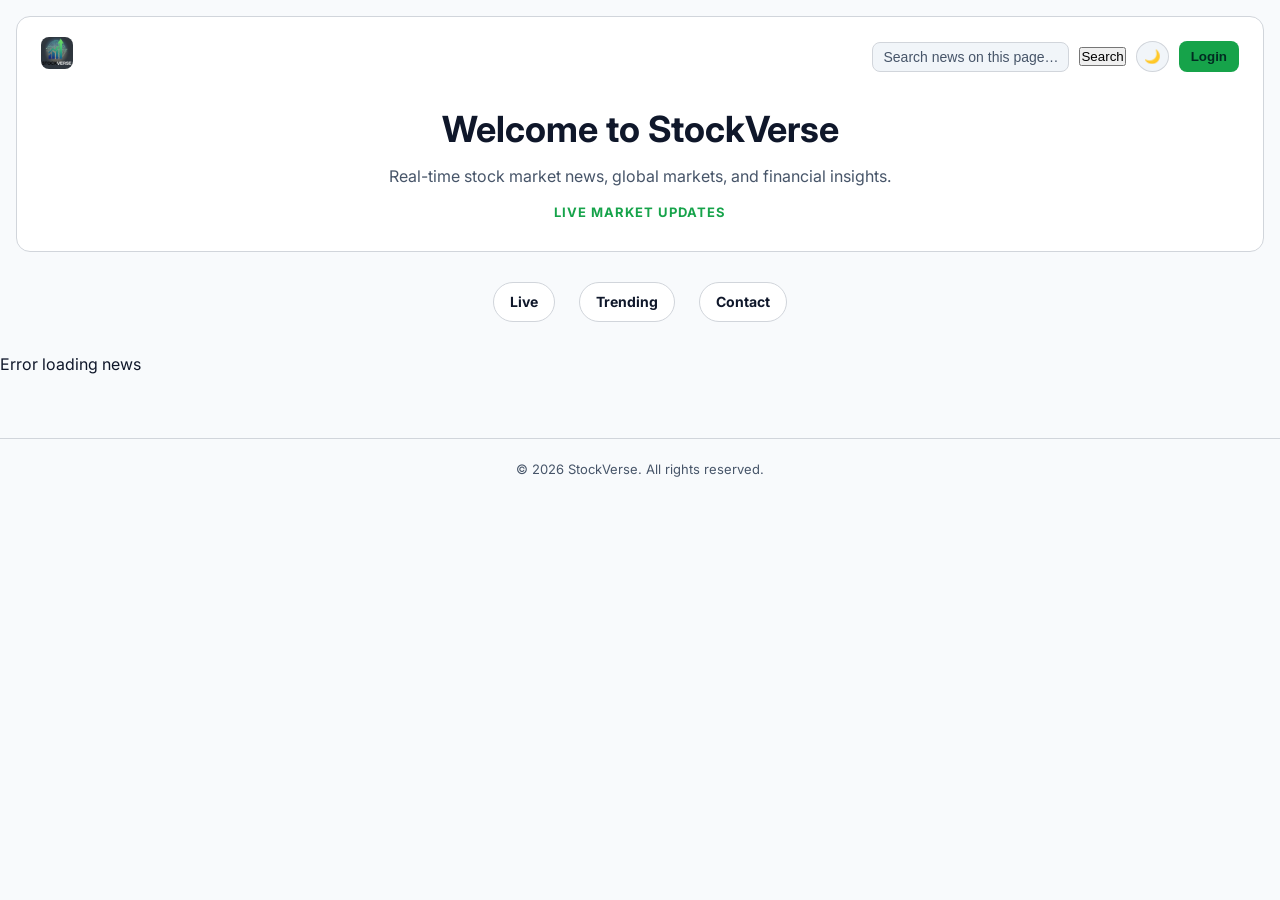
==== StockVerse/frontend/index.html @ 3d323420 "Add files via upload" ====
<!DOCTYPE html>
<html lang="en">
<head>
  <meta charset="UTF-8" />
  <meta name="viewport" content="width=device-width, initial-scale=1.0" />

  <title>StockVerse — Market & Stock News</title>

  <!-- Main Styles -->
  <link rel="stylesheet" href="main.css" />

  <!-- Optional: Better font (safe, professional) -->
  <link rel="preconnect" href="https://fonts.googleapis.com">
  <link rel="preconnect" href="https://fonts.gstatic.com" crossorigin>
  <link href="https://fonts.googleapis.com/css2?family=Inter:wght@400;500;600;700&display=swap" rel="stylesheet">
</head>

<body>

  <!-- ===============================
       TOP / HEADER
       =============================== -->
  <header id="top">
    <div id="top11">
      <!-- Logo -->
      <div>
        <img
          id="logo"
          src="logo.jpeg"
          alt="StockVerse Logo"
          width="32"
          height="32"
        />
      </div>

      <!-- Controls -->
      <div id="top1">
        <input
          type="text"
          id="searchInput"
          placeholder="Search news on this page…"
        />
        <button id="searchBtn">Search</button>
        <button id="btn-top" title="Toggle theme">
          🌙
        </button>
        <a href="login.html">
          <button id="btn-top1">Login</button>
        </a>
      </div>
    </div>

    <!-- Hero text -->
    <h1 id="h-top">Welcome to StockVerse</h1>
    <p id="p-top">
      Real-time stock market news, global markets, and financial insights.
    </p>
    <h4>LIVE MARKET UPDATES</h4>
  </header>

  <!-- ===============================
       NAV / FILTER STRIP
       =============================== -->
  <nav id="content">
  <h3 id="btn-live">Live</h3>
  <h3 id="btn-trending" onclick="showUnderDevelopment()">Trending</h3>
  <a href="contact.html" id="contact-link">
    <h3>Contact</h3>
  </a>
</nav>


  <!-- ===============================
       NEWS SECTION
       =============================== -->
  <main id="news-container">
    <h2 id="headline">Top Headlines</h2>
    <!-- Skeleton loaders injected here by JS -->
    <!-- News cards injected here by api.js -->
  </main>

  <!-- ===============================
       FOOTER
       =============================== -->
  <footer>
    <p>© 2026 StockVerse. All rights reserved.</p>
  </footer>

  <!-- ===============================
       SCRIPTS
       =============================== -->
  <!-- Core site logic -->
  <script src="main.js" defer></script>

  <!-- API + Skeleton loader logic -->
  <script src="api.js" defer></script>

  <!-- ===============================
       NO-JS FALLBACK
       =============================== -->
  <noscript>
    <div style="padding:20px; text-align:center; color:red;">
      JavaScript is required to load live market news.
    </div>
  </noscript>

</body>
</html>
---- StockVerse/frontend/main.css ----
/* ==================================================
   THEME VARIABLES
   ================================================== */

/* LIGHT MODE (default) */
:root {
  --bg: #f8fafc;
  --panel: #ffffff;
  --card: #f1f5f9;
  --border: #d1d5db;
  --text: #0f172a;
  --muted: #475569;
  --accent: #16a34a;
  --danger: #dc2626;
}

/* DARK MODE */
body.dark {
  --bg: #0b0f14;
  --panel: #020617;
  --card: #0f172a;
  --border: #1f2933;
  --text: #e5e7eb;
  --muted: #9ca3af;
  --accent: #22c55e;
  --danger: #ef4444;
}

/* ==================================================
   GLOBAL RESET
   ================================================== */
* {
  margin: 0;
  padding: 0;
  box-sizing: border-box;
}

body {
  background: var(--bg);
  color: var(--text);
  font-family: Inter, system-ui, -apple-system, sans-serif;
  line-height: 1.6;
  transition: background 0.3s ease, color 0.3s ease;
}

a {
  text-decoration: none;
  color: inherit;
}

/* ==================================================
   TOP / HERO SECTION
   ================================================== */
#top {
  background: var(--panel);
  border: 1px solid var(--border);
  border-radius: 14px;
  margin: 16px;
  padding: 20px 24px 28px;
}

#top11 {
  display: flex;
  justify-content: space-between;
  align-items: center;
}

#logo {
  border-radius: 8px;
}
#logo:hover{
  cursor: pointer;
  transform: scale(1.5);
  transition-duration: 0.5s;
}

/* Right side controls */
#top1 {
  display: flex;
  gap: 10px;
  align-items: center;
}

/* Search */
#searchInput {
  background: var(--card);
  border: 1px solid var(--border);
  color: var(--text);
  padding: 6px 10px;
  border-radius: 8px;
  font-size: 14px;
}

#searchInput::placeholder {
  color: var(--muted);
}

/* Buttons */
#btn-top {
  background: var(--card);
  border: 1px solid var(--border);
  color: var(--text);
  border-radius: 8px;
  padding: 7px 7px;
  cursor: pointer;
  border-radius: 50%;
}

#btn-top1 {
  background: var(--accent);
  color: #022c22;
  border: none;
  border-radius: 8px;
  padding: 8px 12px;
  font-weight: 600;
  cursor: pointer;
}

/* Headings */
#h-top {
  margin-top: 24px;
  text-align: center;
  font-size: 36px;
  font-weight: 700;
}

#p-top {
  text-align: center;
  color: var(--muted);
  margin-top: 6px;
}

h4 {
  text-align: center;
  margin-top: 12px;
  font-size: 13px;
  letter-spacing: 1px;
  color: var(--accent);
}

/* ==================================================
   NAV STRIP
   ================================================== */
#content {
  display: flex;
  justify-content: center;
  gap: 24px;
  margin: 30px 0;
  flex-wrap: wrap;
}

#content h3 {
  padding: 8px 16px;
  border-radius: 999px;
  border: 1px solid var(--border);
  background: var(--panel);
  color: var(--text);
  font-size: 14px;
  cursor: pointer;
  transition: border 0.2s ease, color 0.2s ease;
}

#content h3:hover {
  border-color: var(--accent);
  color: var(--accent);
}

/* ==================================================
   NEWS SECTION
   ================================================== */
#headline {
  text-align: center;
  font-size: 28px;
  margin: 10px 0 20px;
}

#news-container {
  padding-bottom: 20px;
}

.div-api {
  background: var(--card);
  border: 1px solid var(--border);
  border-radius: 14px;
  padding: 18px 22px;
  margin: 18px auto;
  max-width: 1000px;
  transition: border 0.2s ease;
}

.div-api:hover {
  border-color: var(--accent);
}

.h3-api {
  font-size: 18px;
  font-weight: 600;
  margin-bottom: 10px;
}

.p-api {
  font-size: 15px;
  color: var(--muted);
  margin-bottom: 10px;
}

.p2-api {
  text-align: right;
  font-size: 12px;
  color: var(--muted);
}

.time-api {
  text-align: right;
  font-size: 11px;
  color: var(--muted);
}

/* ==================================================
   FOOTER
   ================================================== */
footer {
  margin-top: 40px;
  padding: 20px;
  text-align: center;
  color: var(--muted);
  font-size: 13px;
  border-top: 1px solid var(--border);
}

/* ==================================================
   MOBILE
   ================================================== */
@media (max-width: 768px) {
  #h-top {
    font-size: 28px;
  }

  #top11 {
    flex-direction: column;
    gap: 12px;
  }

  .div-api {
    margin: 14px;
    padding: 16px;
  }

  #content {
    gap: 12px;
  }
}
/* ==================================================
   SKELETON LOADERS
   ================================================== */

.skeleton {
  background: var(--card);
  border: 1px solid var(--border);
  border-radius: 14px;
  padding: 18px 22px;
  margin: 18px auto;
  max-width: 1000px;
  position: relative;
  overflow: hidden;
}

.skeleton::after {
  content: "";
  position: absolute;
  top: 0;
  left: -100%;
  width: 100%;
  height: 100%;
  background: linear-gradient(
    90deg,
    transparent,
    rgba(255, 255, 255, 0.15),
    transparent
  );
  animation: shimmer 1.4s infinite;
}

body.dark .skeleton::after {
  background: linear-gradient(
    90deg,
    transparent,
    rgba(255, 255, 255, 0.08),
    transparent
  );
}

@keyframes shimmer {
  100% {
    left: 100%;
  }
}

.skeleton-title {
  height: 18px;
  width: 70%;
  border-radius: 6px;
  background: var(--border);
  margin-bottom: 12px;
}

.skeleton-text {
  height: 14px;
  width: 100%;
  border-radius: 6px;
  background: var(--border);
  margin-bottom: 8px;
}

.skeleton-text.short {
  width: 40%;
}
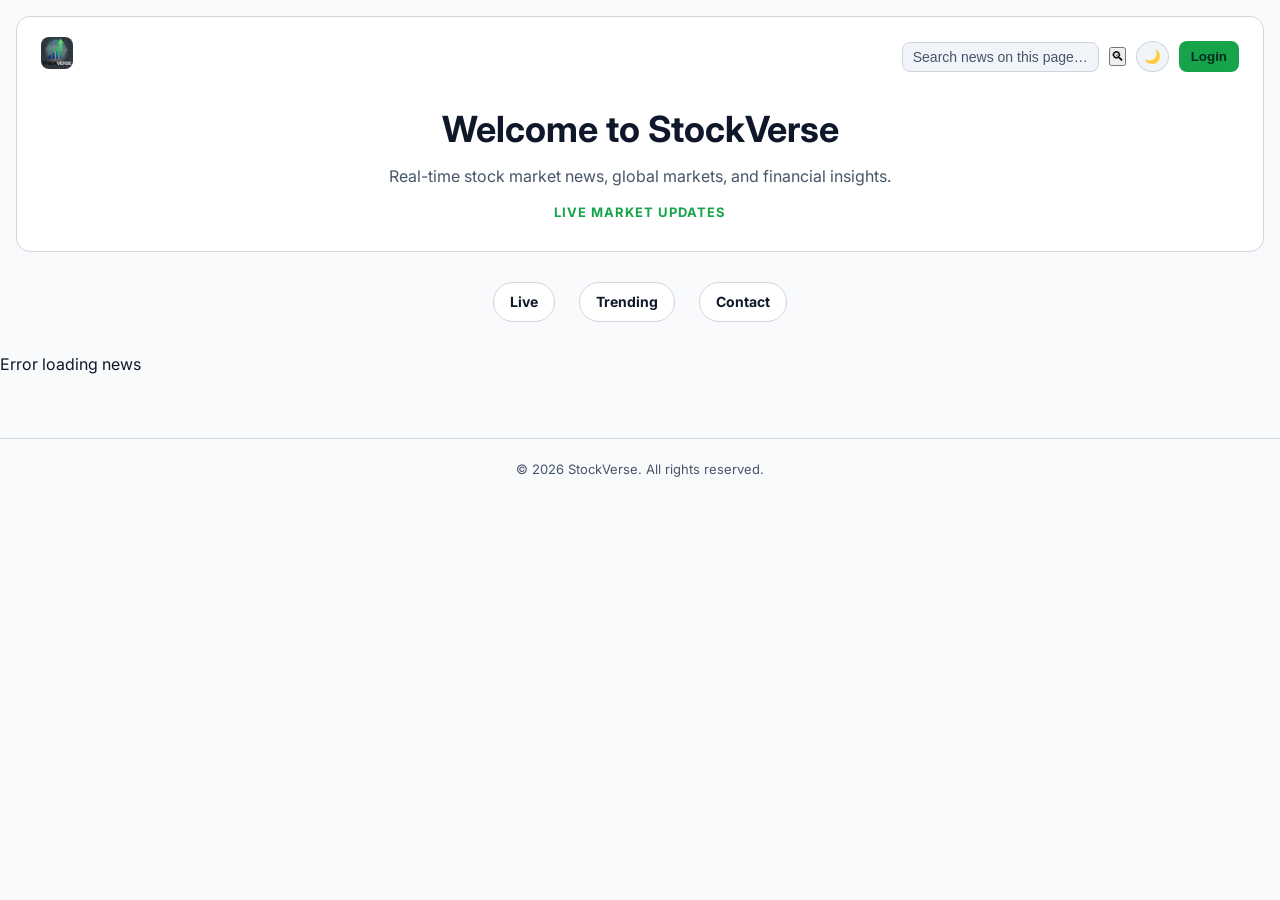
==== commit c8d57b00: "Update index.html" ====
--- a/StockVerse/frontend/index.html
+++ b/StockVerse/frontend/index.html
@@ -40,7 +40,7 @@
           id="searchInput"
           placeholder="Search news on this page…"
         />
-        <button id="searchBtn">Search</button>
+        <button id="searchBtn">🔍︎</button>
         <button id="btn-top" title="Toggle theme">
           🌙
         </button>
@@ -106,3 +106,4 @@
 
 </body>
 </html>
+
